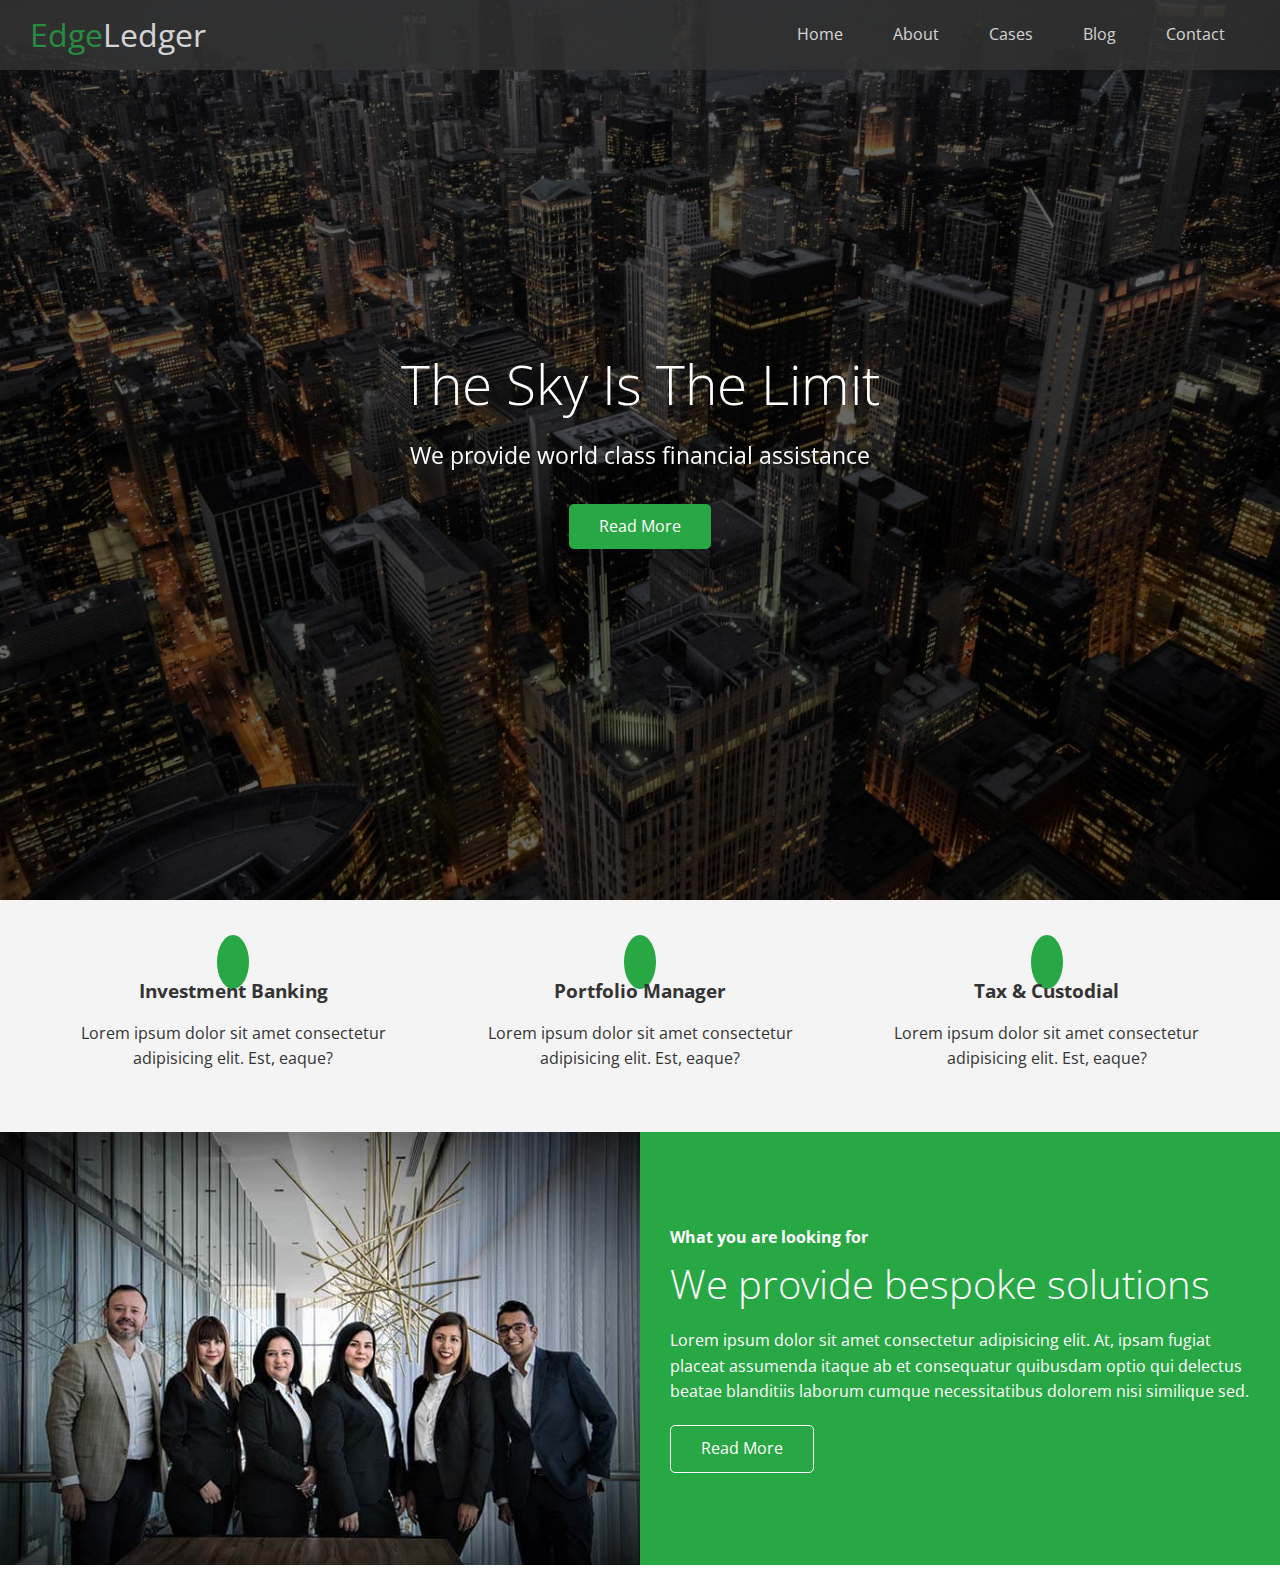
==== index.html @ 5cea059d "add finished solution section." ====
<!DOCTYPE html>
<html lang="en">
<head>
  <meta charset="UTF-8">
  <meta name="viewport" content="width=device-width, initial-scale=1.0">
  <link rel="stylesheet" href="https://cdnjs.cloudflare.com/ajax/libs/font-awesome/5.13.1/css/all.min.css" integrity="sha256-2XFplPlrFClt0bIdPgpz8H7ojnk10H69xRqd9+uTShA=" crossorigin="anonymous" />
  <link rel="stylesheet" href="css/utilities.css">
  <link rel="stylesheet" href="css/style.css">
  <title>Welcome to EdgeLedger</title>
</head>
<body id="home">
  <header class="hero">
    <div id="navbar" class="navbar">
      <h1 class="logo">
       <span class="text-primary"> <i class="fas fa-book-open"></i>Edge</span>Ledger
      </h1>
      <nav>
        <ul>
          <li><a href="#home">Home</a></li>
          <li><a href="#about">About</a></li>
          <li><a href="#cases">Cases</a></li>
          <li><a href="#blog">Blog</a></li>
          <li><a href="#contact">Contact</a></li>
        </ul>
      </nav>
    </div>
    <div class="content">
      <h1>The Sky Is The Limit</h1>
      <p>We provide world class financial assistance</p>
      <a href="#about" class="btn"><i class="fas fa-chevron-right"></i>Read More</a>
    </div>
  </header>

  <main>

    <!-- About Icons -->

    <section id="about" class="icons bg-light">
      <div class="flex-items">
        <div>
          <i class="fas fa-university fa-2x"></i>
          <div>
            <h3>Investment Banking</h3>
            <p>Lorem ipsum dolor sit amet consectetur adipisicing elit. Est, eaque?</p>
        </div>
      </div>
        <div>
          <i class="fas fa-book-reader fa-2x"></i>
          <div>
            <h3>Portfolio Manager</h3>
            <p>Lorem ipsum dolor sit amet consectetur adipisicing elit. Est, eaque?</p>
          </div>
        </div>
        <div>
          <i class="fas fa-pencil-alt fa-2x"></i>
          <div>
            <h3>Tax & Custodial</h3>
            <p>Lorem ipsum dolor sit amet consectetur adipisicing elit. Est, eaque?</p>
          </div>
        </div>
      </div>
    </section>

<!-- About Solutions -->

    <section class="solutions flex-columns">
      <div class="row">
        <div class="column">
          <div class="column-1">
            <img src="img/home/people.jpg" alt="">
          </div>
        </div>
        <div class="column">
          <div class="column-2 bg-primary" >
            <h4>What you are looking for</h4>
            <h2>We provide bespoke solutions</h2>
            <p>Lorem ipsum dolor sit amet consectetur adipisicing elit. At, ipsam fugiat placeat assumenda itaque ab et consequatur quibusdam optio qui delectus beatae blanditiis laborum cumque necessitatibus dolorem nisi similique sed.</p>
            <a href="#" class="btn btn-outline">
              <i class="fas fa-chevron"></i>
              Read More
            </a>
          </div>
        </div>
      </div>
    </section>
  </main>

</body>
</html>
---- css/utilities.css ----
/* Text colors */
.text-primary {
  color: #28a745;
}

.text-secondary {
  color: #0284d0;
}

.btn {
  cursor: pointer;
  display: inline-block;
  padding: 10px 30px;
  color: #fff;
  background-color: #28a745;
  border: none;
  border-radius: 5px;
}

.btn:hover {
  opacity: .9;
}

.btn-primary, .bg-primary {
  background: #28a745;
  color: #fff;
}
.btn-secondary, .bg-secondary {
  background: #0284d0;
  color: #fff;
}

.btn-dark, .bg-dark {
  background: #333;
  color: #fff;
}

.btn-light, .bg-light {
  background: #f4f4f4;
  color: #333;
}

.btn-outline {
  background: transparent;
  border: 1px solid white;
}

/* Flex Items */
.flex-items {
  display: flex;
  text-align: center;
  justify-content: center;
  height: 100%;
}

.flex-items > div {
  padding: 20px;
}

/* Flex-columns */
.flex-columns .row {
  display: flex;
  flex-direction: flex;
  flex-wrap: wrap;
  width: 100%;
}

.flex-columns .column {
  display: flex;
  flex-direction: column;
  flex-basis: 100%;
  flex: 1;
}

.flex-columns .column .column-1,
.flex-columns .column .column-2 {
  height: 100%;
}

.flex-columns img {
  width: 100%;
  height: 100%;
  object-fit: cover;
}

.flex-columns .column-2 {
  display: flex;
  flex-direction: column;
  align-items: flex-start;
  justify-content: center;
  padding: 30px;
}

.flex-columns h2 {
  font-size: 40px;
  font-weight: 100;
}

.flex-columns h4 {
  margin-bottom: 10px;
}

.flex-columns p {
  margin: 20px 0;
}
---- css/style.css ----
@import url('https://fonts.googleapis.com/css2?family=Open+Sans:wght@300;400&display=swap');

* {
  box-sizing: border-box;
  padding: o;
  margin: 0em;
}

body {
  font-family: 'Open Sans', sans-serif;
  background: #fff;
  color: #333;
  line-height: 1.6;
}

ul {
  list-style: none;
}

a {
  color: #333;
  text-decoration: none;
}

h1, h2 {
  font-weight: 300;
  line-height: 1.2;
}

p {
  margin: 10px 0;
}

img {
  width: 100%;
}

/* Navbar */
#navbar {
  display: flex;
  align-items: center;
  justify-content: space-between;
  background-color: #333;
  color: #fff;
  opacity: .8;
  width: 100%;
  height: 70px;
  position: fixed;
  top: 0px;
  padding: 0 30px;
}

.navbar a {
  color: #fff;
  padding: 10px 20px;
  margin: 0 5px;
}

.navbar a:hover {
  border-bottom: #28a745 2px solid;
}

.navbar ul {
  display: flex;
}

.navbar .logo {
  font-weight: 400;
}

/* Header */
.hero {
  background: url('../img/home/showcase.jpg') no-repeat  center center/cover;
  height: 100vh;
  position: relative;
  color: #fff;
}

.content {
  display: flex;
  flex-direction: column;
  align-items: center;
  justify-content: center;
  text-align: center;
  height: 100%;
  padding: 0 20px;
}

.hero .content h1 {
  font-size: 55px;
}

.hero .content p {
  font-size: 23px;
  max-width: 600px;
  margin: 20px 0 30px;
}

.hero::before {
  content: '';
  position: absolute;
  top: 0; 
  left: 0; 
  width: 100%; 
  height: 100%;
  background: rgba(0, 0, 0, 0.6);
}

.hero * {
  z-index: 10;
}

/* Icons */
.icons {
  padding: 30px;
}

.icons h3 {
  font-weight: bold;
  margin-bottom: 15px;
}

.icons i {
  background-color: #28a745;
  color: #fff;
  padding: 1rem;
  border-radius: 50%;
  margin-bottom: 15px;
}
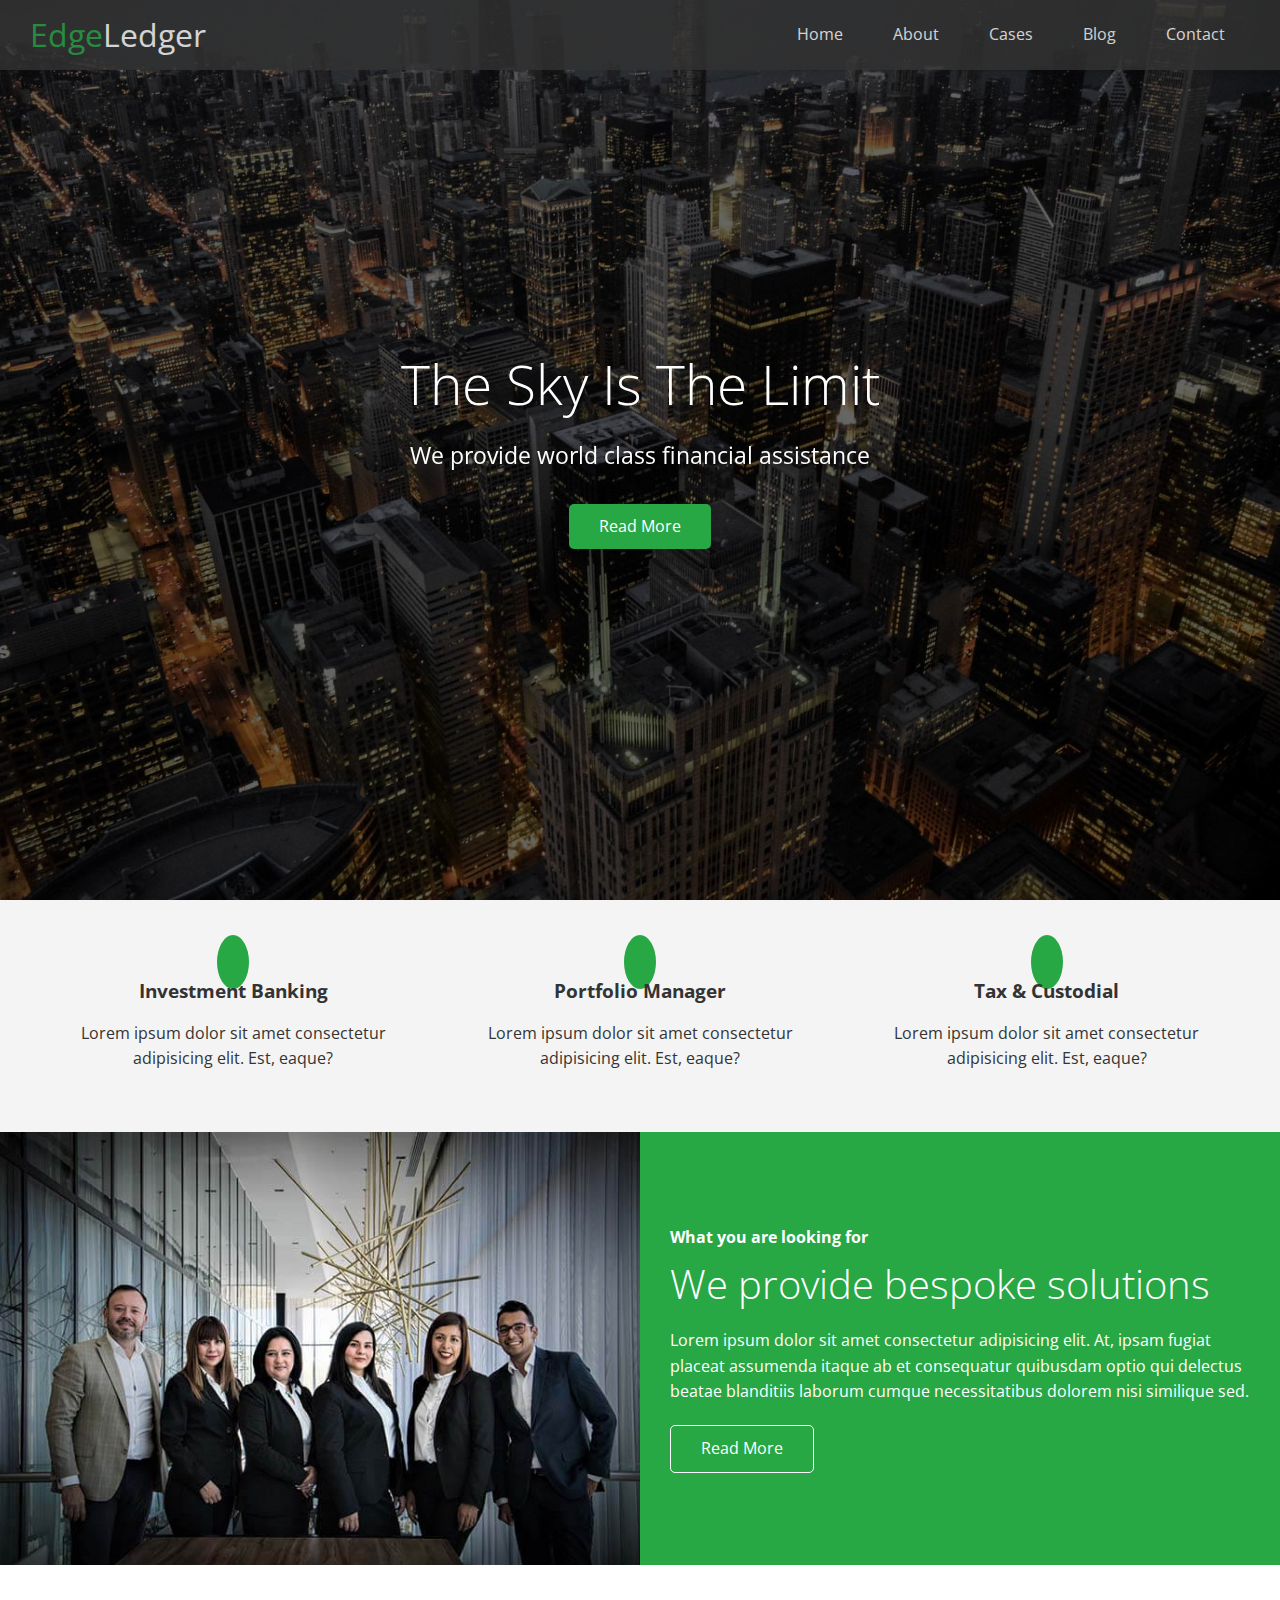
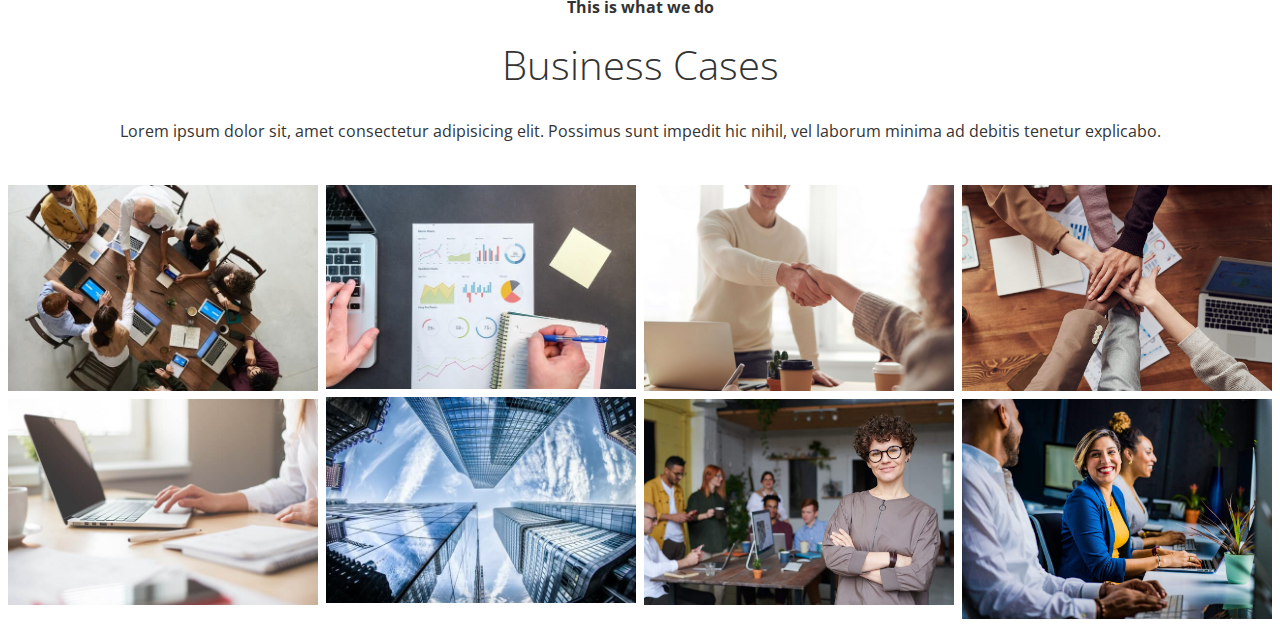
==== commit 1989a51c: "add business cases section with pics." ====
--- a/index.html
+++ b/index.html
@@ -83,7 +83,33 @@
         </div>
       </div>
     </section>
+
+    <!--  Cases -->
+    <section id="cases" class="cases flex-grid sectiono-padding">
+      <header class="section-header">
+        <h4>This is what we do</h4>
+        <h2>Business Cases</h2>
+        <p>Lorem ipsum dolor sit, amet consectetur adipisicing elit. Possimus sunt impedit hic nihil, vel laborum minima ad debitis tenetur explicabo.</p>
+      </header>
+      <div class="row">
+        <div class="column">
+          <img src="img/cases/cases1.jpg" alt="">
+          <img src="img/cases/cases2.jpg" alt="">
+        </div>
+        <div class="column">
+          <img src="img/cases/cases3.jpg" alt="">
+          <img src="img/cases/cases4.jpg" alt="">
+        </div>
+        <div class="column">
+          <img src="img/cases/cases5.jpg" alt="">
+          <img src="img/cases/cases6.jpg" alt="">
+        </div>
+        <div class="column">
+          <img src="img/cases/cases7.jpg" alt="">
+          <img src="img/cases/cases8.jpg" alt="">
+        </div>
+      </div>
+    </section>
   </main>
-
 </body>
 </html>--- a/css/utilities.css
+++ b/css/utilities.css
@@ -102,4 +102,36 @@
 
 .flex-columns p {
   margin: 20px 0;
+}
+
+/* Cases header */
+.section-header {
+  padding: 30px;
+  display: flex;
+  flex-direction: column;
+  align-items: center;
+  justify-content: center;
+  text-align: center;
+}
+
+.section-header h2 {
+  font-size: 40px;
+  margin: 20px 0;
+}
+
+.section-padding {
+  padding: 20px 20px 40px;
+}
+
+/* Flex Grid */
+.flex-grid .row {
+  display: flex;
+  flex-wrap: wrap;
+  padding: 0 4px;
+}
+
+.flex-grid .column {
+  flex: 25%;
+  max-width: 25%;
+  padding: 0 4px;
 }--- a/css/style.css
+++ b/css/style.css
@@ -126,4 +126,9 @@
   padding: 1rem;
   border-radius: 50%;
   margin-bottom: 15px;
+}
+
+/* Cases */
+.cases img:hover {
+  opacity: .7;
 }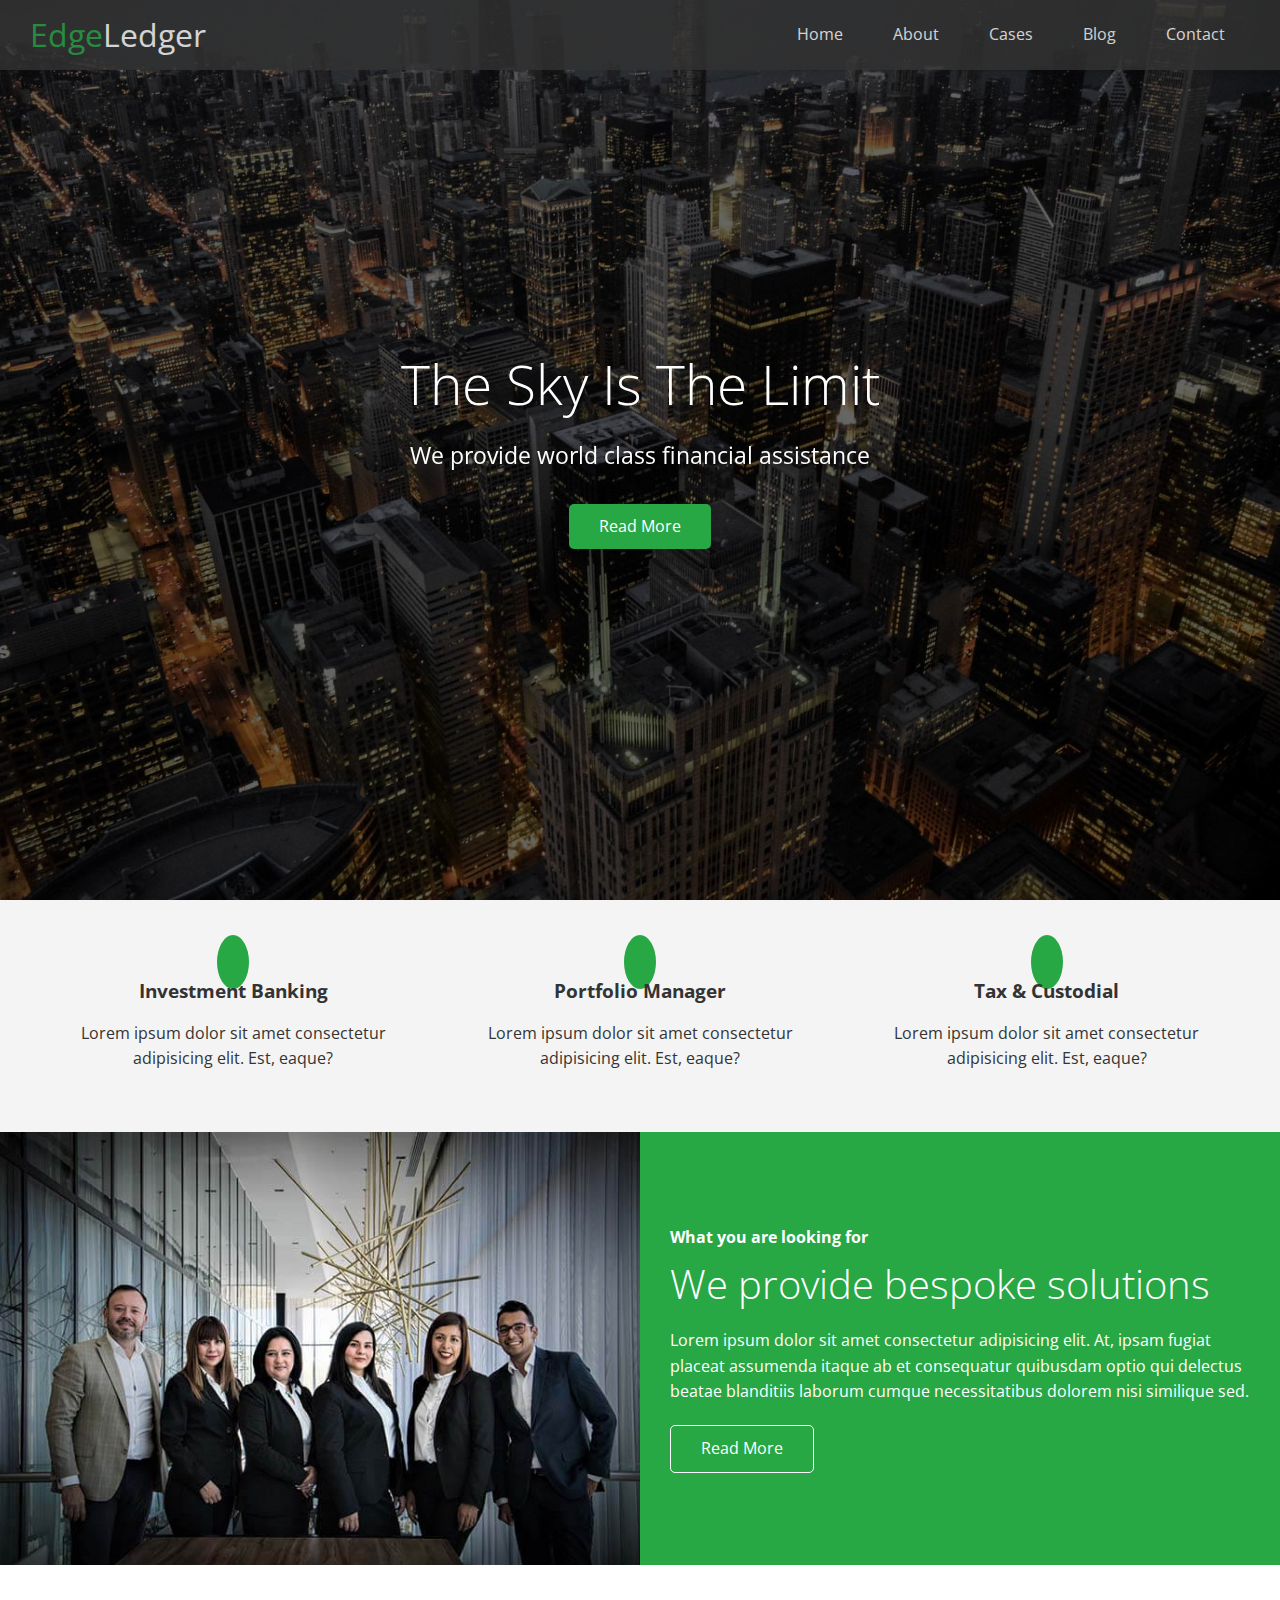
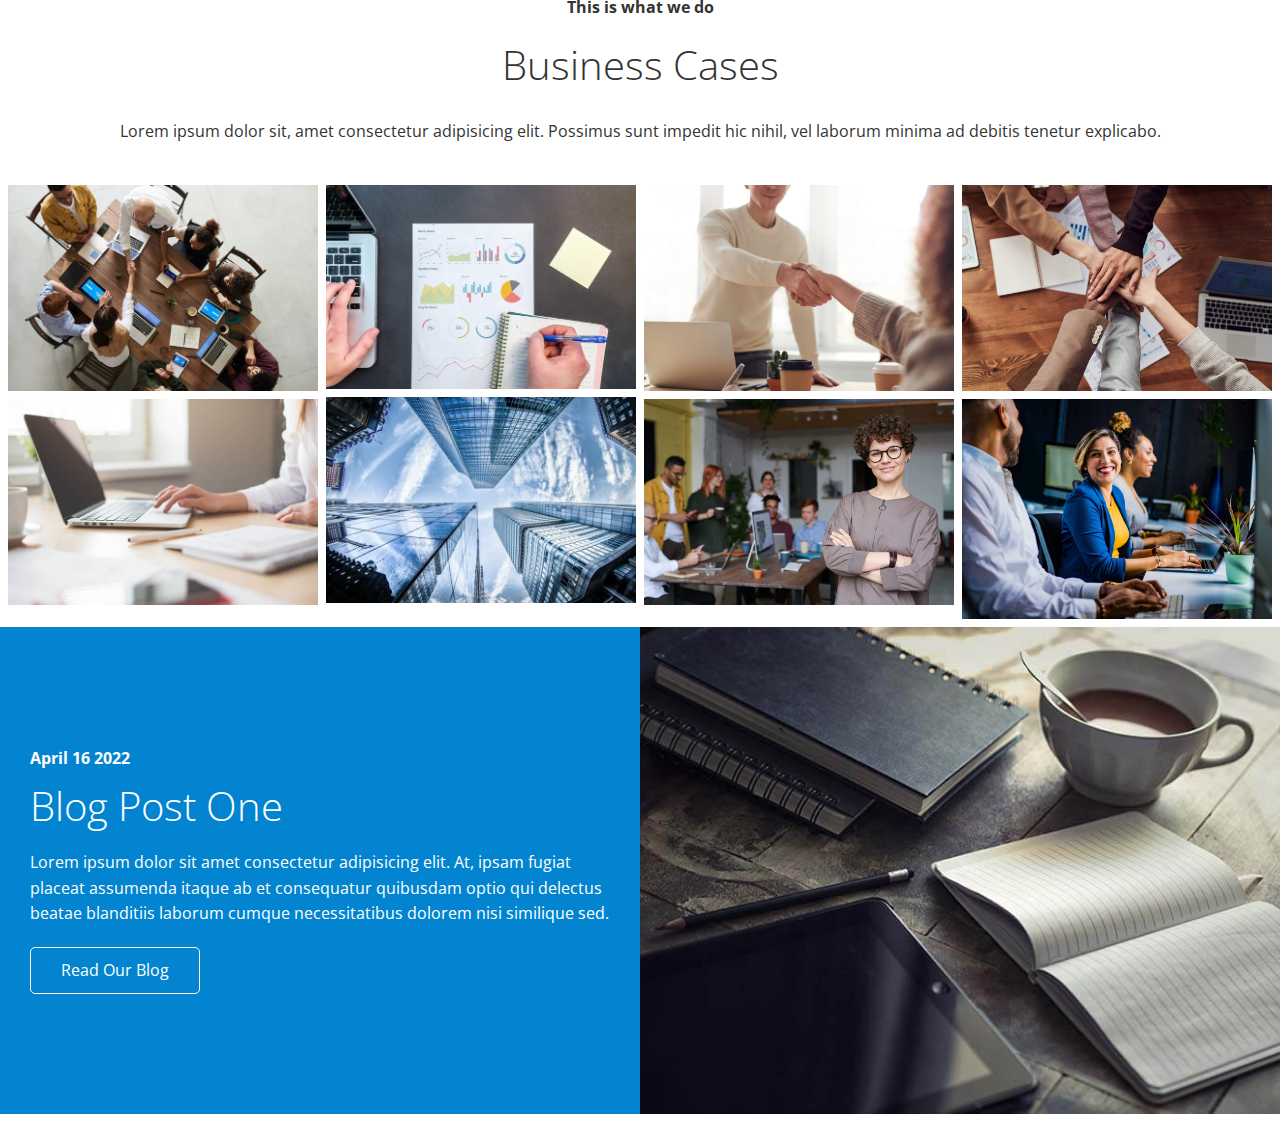
==== commit 17b346fe: "add a blog sectoin." ====
--- a/index.html
+++ b/index.html
@@ -110,6 +110,29 @@
         </div>
       </div>
     </section>
+
+    <!-- Blog -->
+
+    <section id="blog" class="blog flex-columns flex-reverse">
+      <div class="row">
+        <div class="column">
+          <div class="column-1">
+            <img src="img/home/blog.jpg" alt="">
+          </div>
+        </div>
+        <div class="column">
+          <div class="column-2 bg-secondary" >
+            <h4>April 16 2022</h4>
+            <h2>Blog Post One</h2>
+            <p>Lorem ipsum dolor sit amet consectetur adipisicing elit. At, ipsam fugiat placeat assumenda itaque ab et consequatur quibusdam optio qui delectus beatae blanditiis laborum cumque necessitatibus dolorem nisi similique sed.</p>
+            <a href="#" class="btn btn-outline">
+              <i class="fas fa-chevron"></i>
+              Read Our Blog
+            </a>
+          </div>
+        </div>
+      </div>
+    </section>
   </main>
 </body>
 </html>--- a/css/utilities.css
+++ b/css/utilities.css
@@ -58,6 +58,9 @@
 }
 
 /* Flex-columns */
+.flex-columns.flex-reverse .row {
+  flex-direction: row-reverse;
+}
 .flex-columns .row {
   display: flex;
   flex-direction: flex;
@@ -134,4 +137,4 @@
   flex: 25%;
   max-width: 25%;
   padding: 0 4px;
-}+} 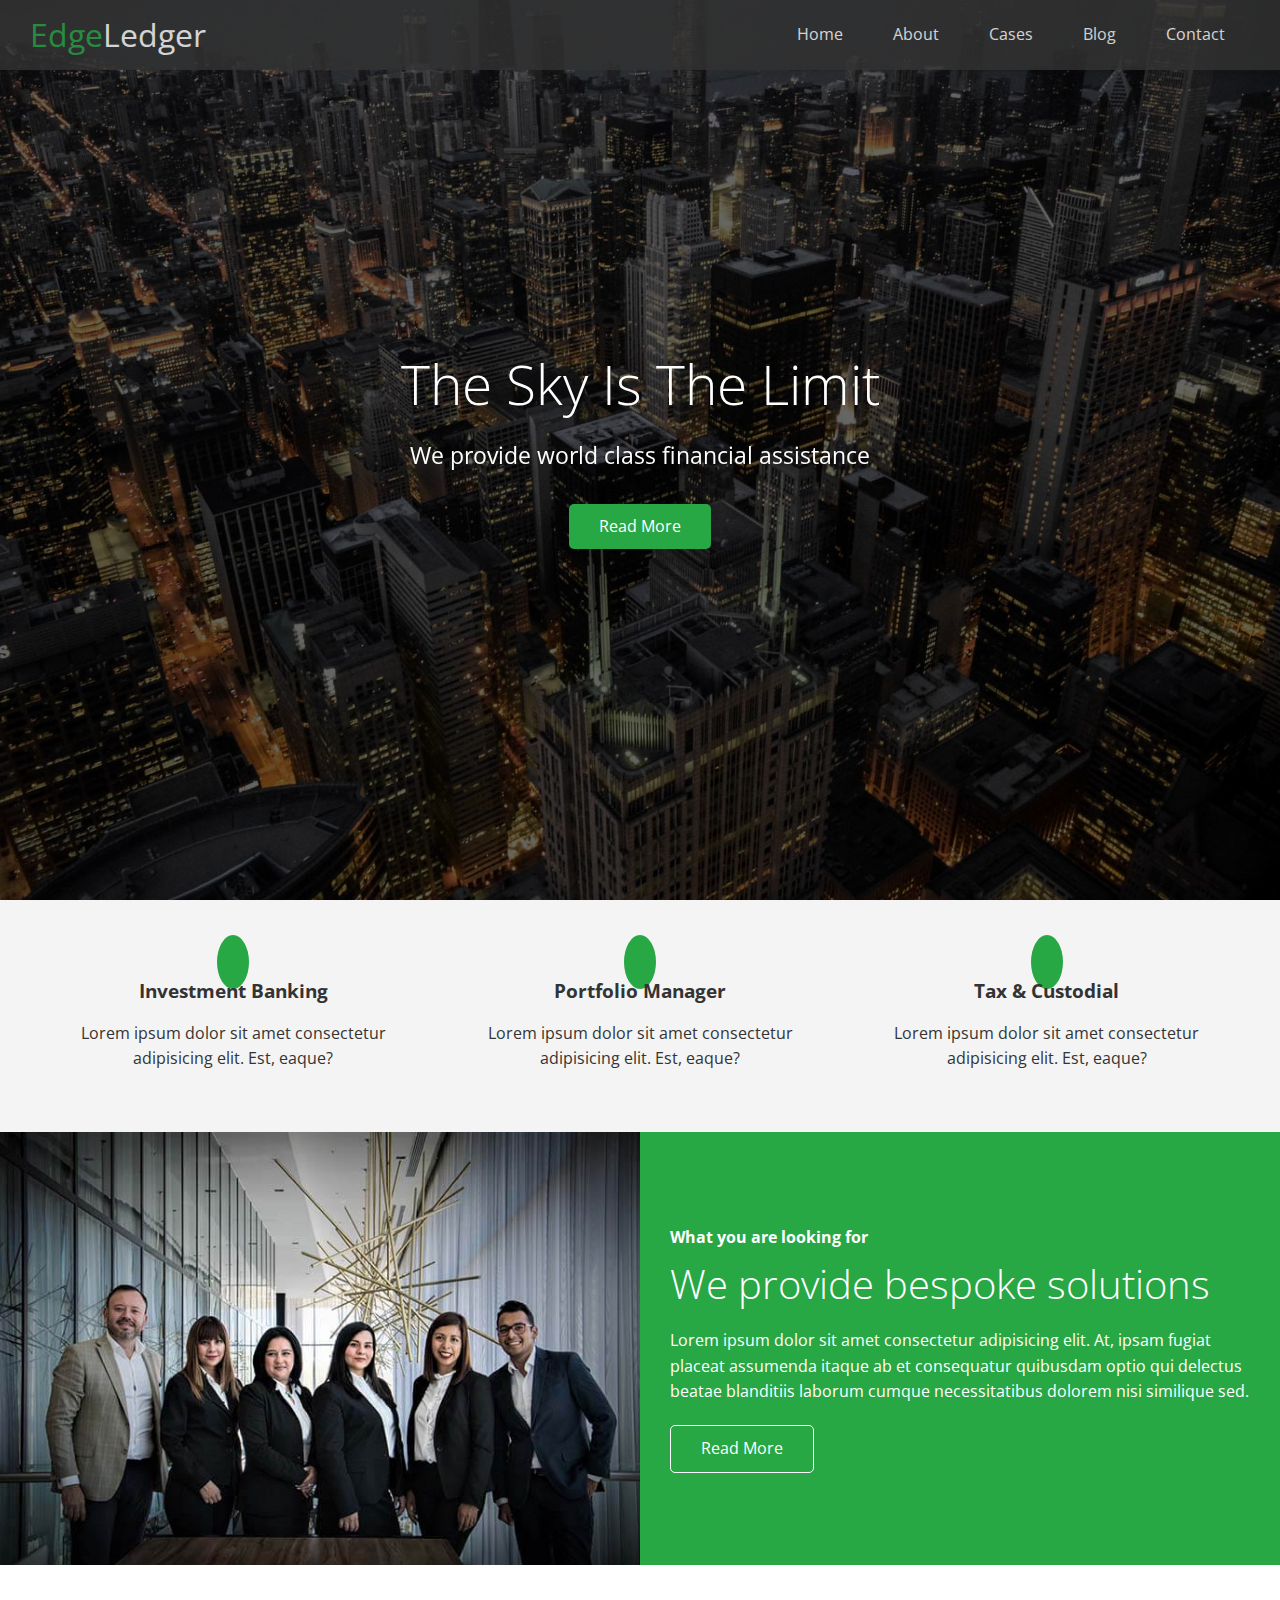
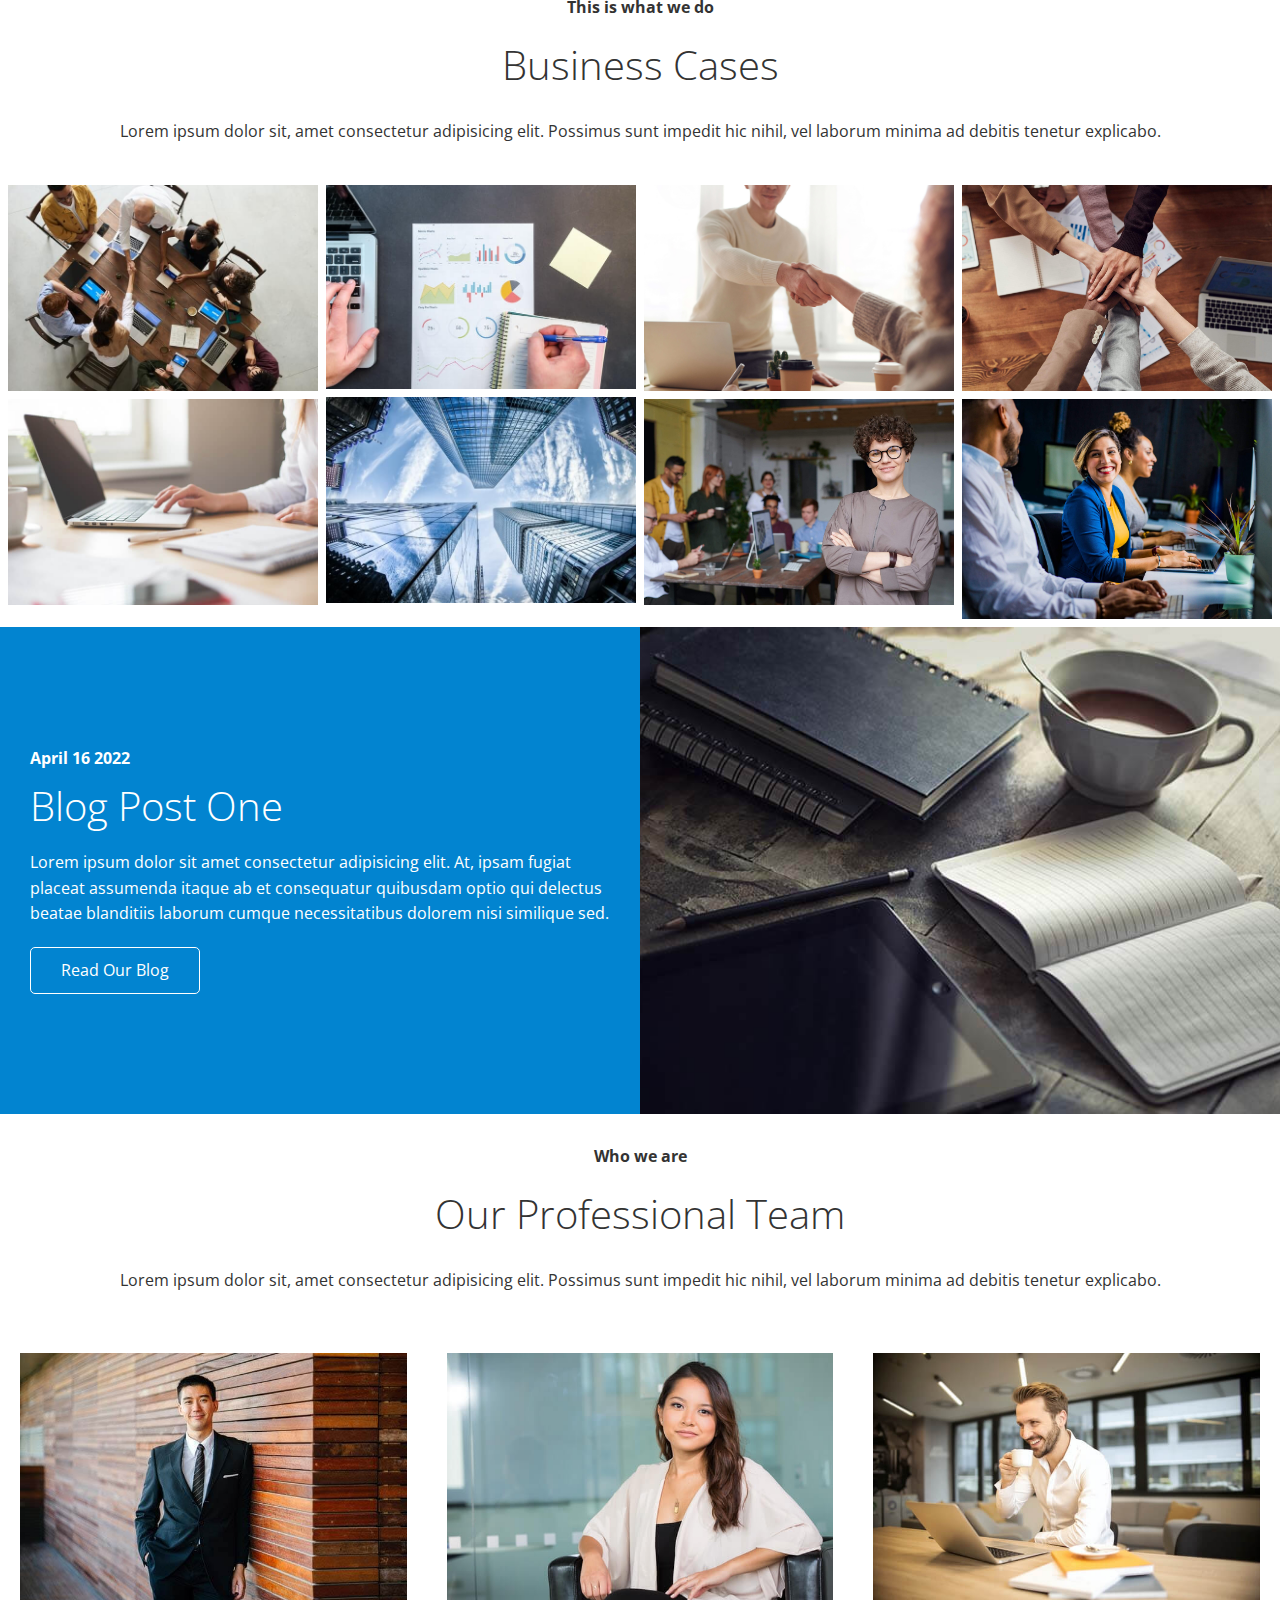
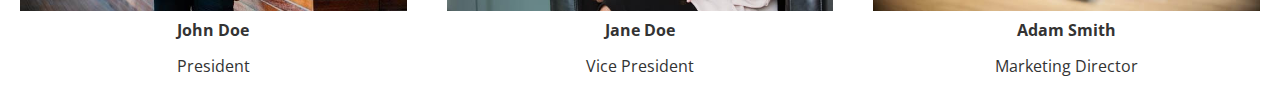
==== commit 787d7323: "add team section." ====
--- a/index.html
+++ b/index.html
@@ -133,6 +133,32 @@
         </div>
       </div>
     </section>
+
+    <!--  Team -->
+    <section id="team" class="team sectiono-padding">
+      <header class="section-header">
+        <h4>Who we are</h4>
+        <h2>Our Professional Team</h2>
+        <p>Lorem ipsum dolor sit, amet consectetur adipisicing elit. Possimus sunt impedit hic nihil, vel laborum minima ad debitis tenetur explicabo.</p>
+      </header>
+      <div class="flex-items">
+        <div>
+          <img src="img/team/person1.jpg" alt="">
+          <h4>John Doe</h4>
+          <p>President</p>
+        </div>
+        <div>
+          <img src="img/team/person2.jpg" alt="">
+          <h4>Jane Doe</h4>
+          <p>Vice President</p>
+        </div>
+        <div>
+          <img src="img/team/person3.jpg" alt="">
+          <h4>Adam Smith</h4>
+          <p>Marketing Director</p>
+        </div>
+      </div>
+    </section>
   </main>
 </body>
 </html>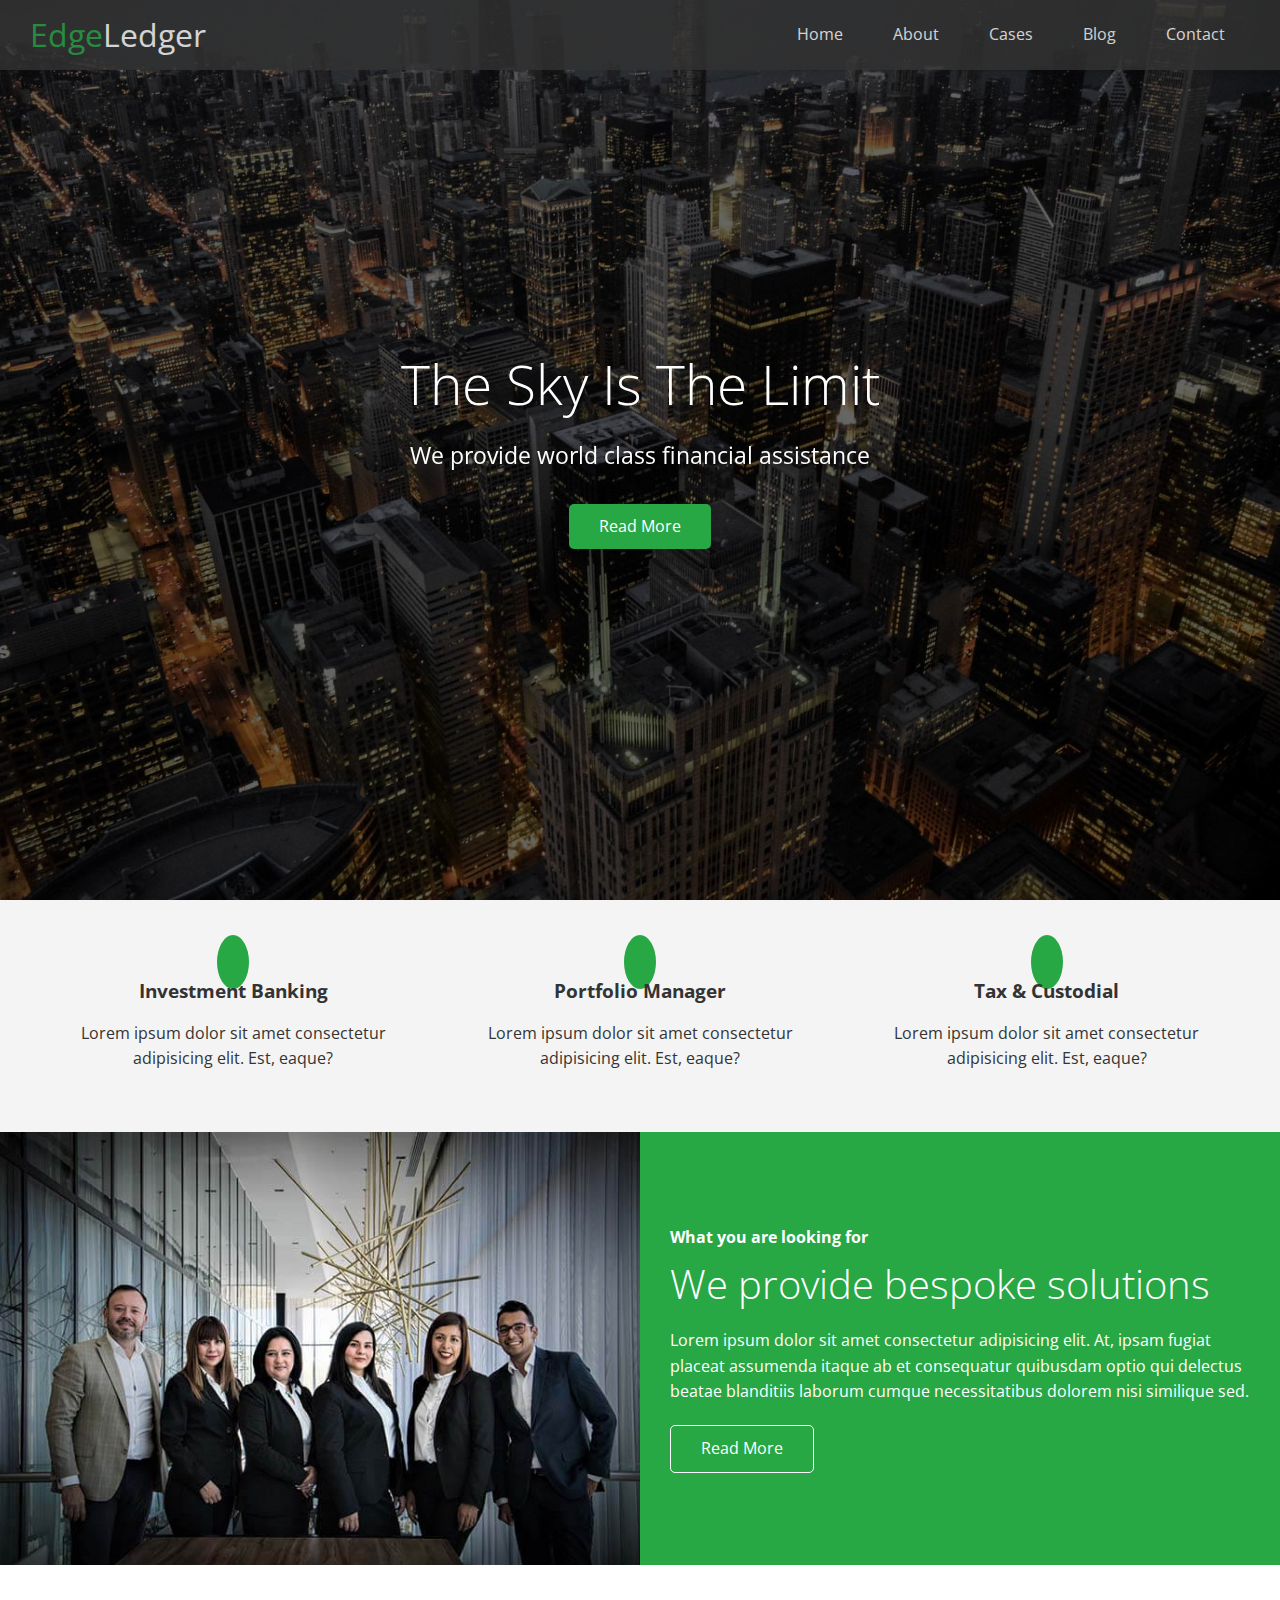
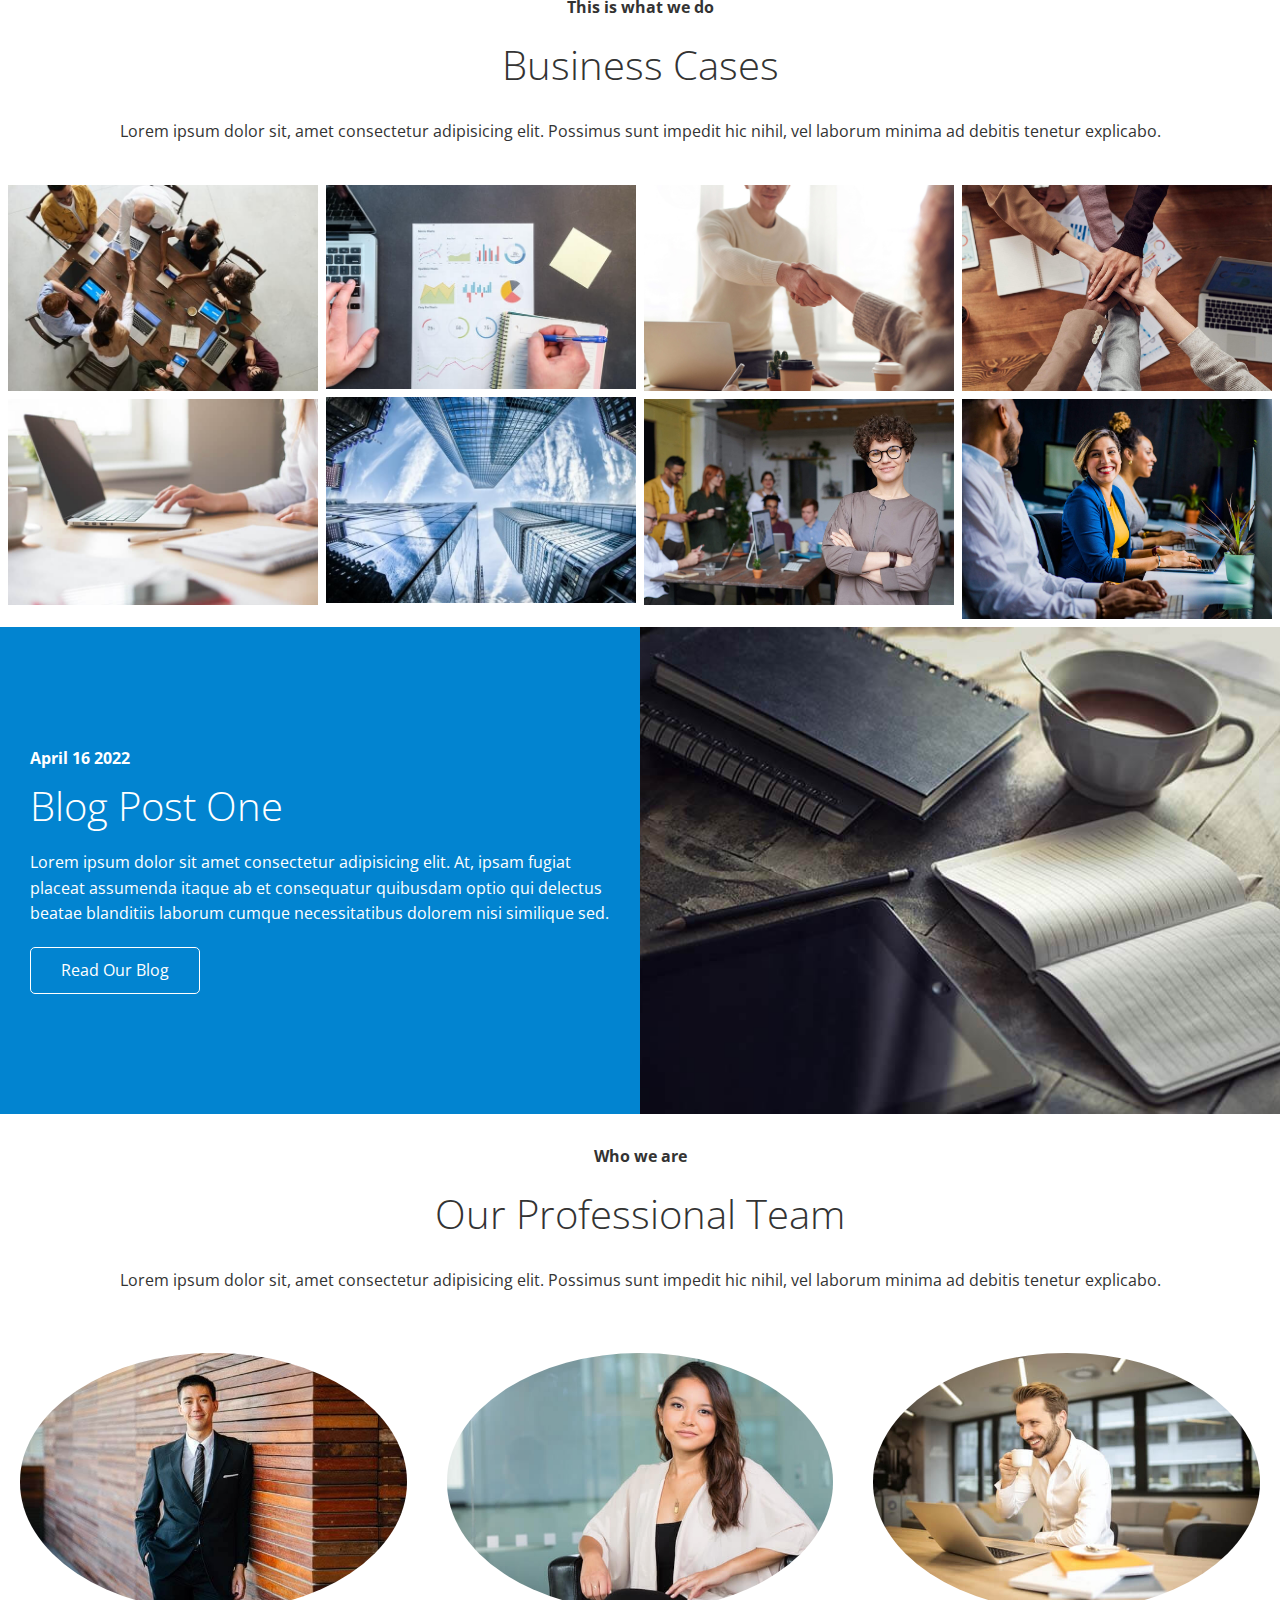
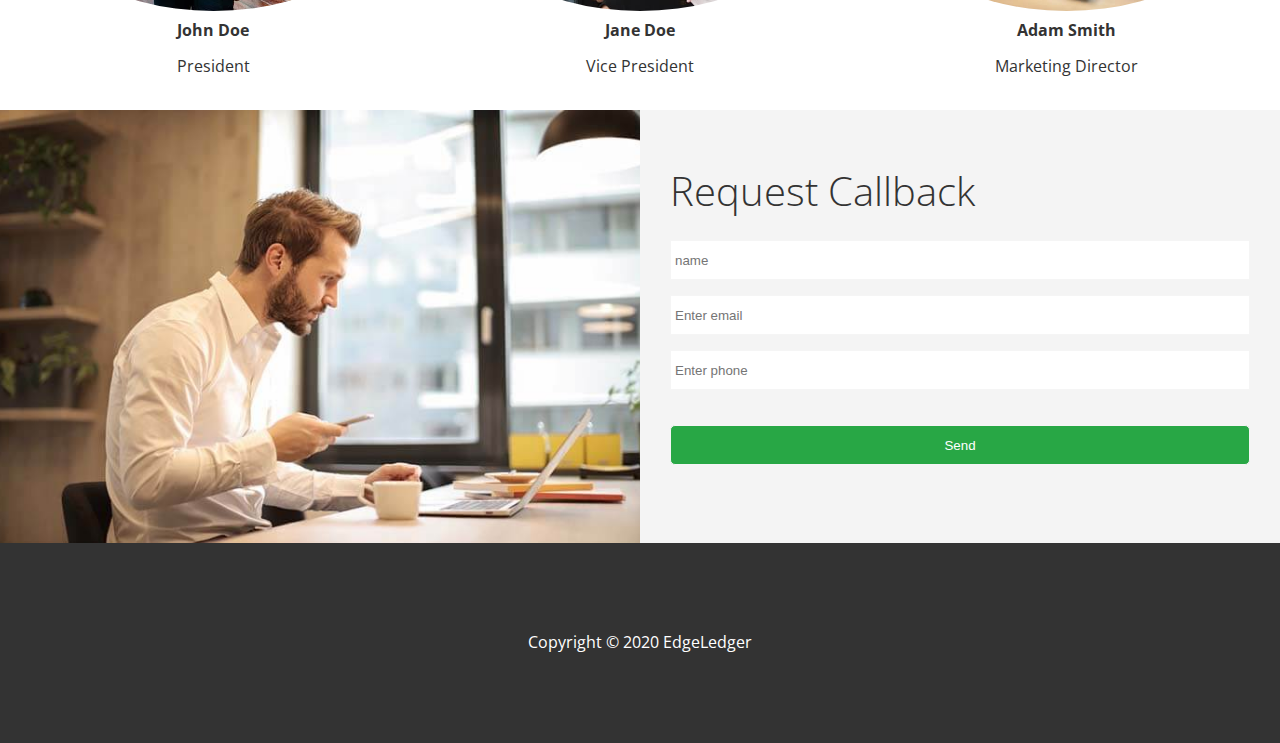
==== commit 078de119: "add callbacm section." ====
--- a/index.html
+++ b/index.html
@@ -159,6 +159,48 @@
         </div>
       </div>
     </section>
+
+    <!-- Contact -->
+
+    <section id="contact" class="solutions flex-columns">
+      <div class="row">
+        <div class="column">
+          <div class="column-1">
+            <img src="img/home/contact.jpg" alt="">
+          </div>
+        </div>
+        <div class="column">
+          <div class="column-2 bg-light" >
+            <h2>Request Callback</h2>
+            <form action="" class="callback-form">
+              <div class="form-control">
+                <label for="name "></label>
+                <input type="text" name="name" id="name" placeholder="name">
+              </div>
+              <div class="form-control">
+                <label for="email "></label>
+                <input type="text" name="email" id="email" placeholder="Enter email">
+              </div>
+              <div class="form-control">
+                <label for="phone "></label>
+                <input type="text" name="phone" id="phone" placeholder="Enter phone">
+              </div>
+              <input type="submit" value="Send" id="submit" class="btn">
+            </form>
+          </div>
+        </div>
+      </div>
+    </section>
   </main>
+  <footer class="footer bg-dark">
+    <div class="social">
+      <a href="#"><i class="fab fa-facebook"></i></a>
+      <a href="#"><i class="fab fa-twitter"></i></a>
+      <a href="#"><i class="fab fa-youtube"></i></a>
+      <a href="#"><i class="fab fa-linkedin"></i></a>
+      <a href="#"><i class="fab fa-instagram"></i></a>
+    </div>
+    <p>Copyright &copy; 2020 EdgeLedger</p>
+  </footer>
 </body>
 </html>--- a/css/style.css
+++ b/css/style.css
@@ -131,4 +131,54 @@
 /* Cases */
 .cases img:hover {
   opacity: .7;
-}+}
+
+.team img {
+  border-radius: 50%;
+}
+
+/* Callback form */
+.callback-form {
+  width: 100%;
+  padding: 20px 0;
+}
+
+.callback-form label {
+  display: block;
+  margin-bottom: 5px;
+}
+
+.callback-form .form-control {
+  margin-bottom: 15px;
+}
+
+.callback-form input {
+  width: 100%;
+  padding: 4px;
+  height: 40px;
+  border: #f5f5f5 1px solid;
+}
+
+.callback-form input:focus {
+  outline-color: #28a745;
+}
+
+.callback-form .btn {
+  padding: 12px 0;
+  margin-top: 20px;
+}
+
+/* Footer */
+.footer {
+  display: flex;
+  flex-direction: column;
+  align-items: center;
+  justify-content: center;
+  text-align: center;
+  height: 200px;
+}
+
+.footer a {
+  color: #fff;
+
+}
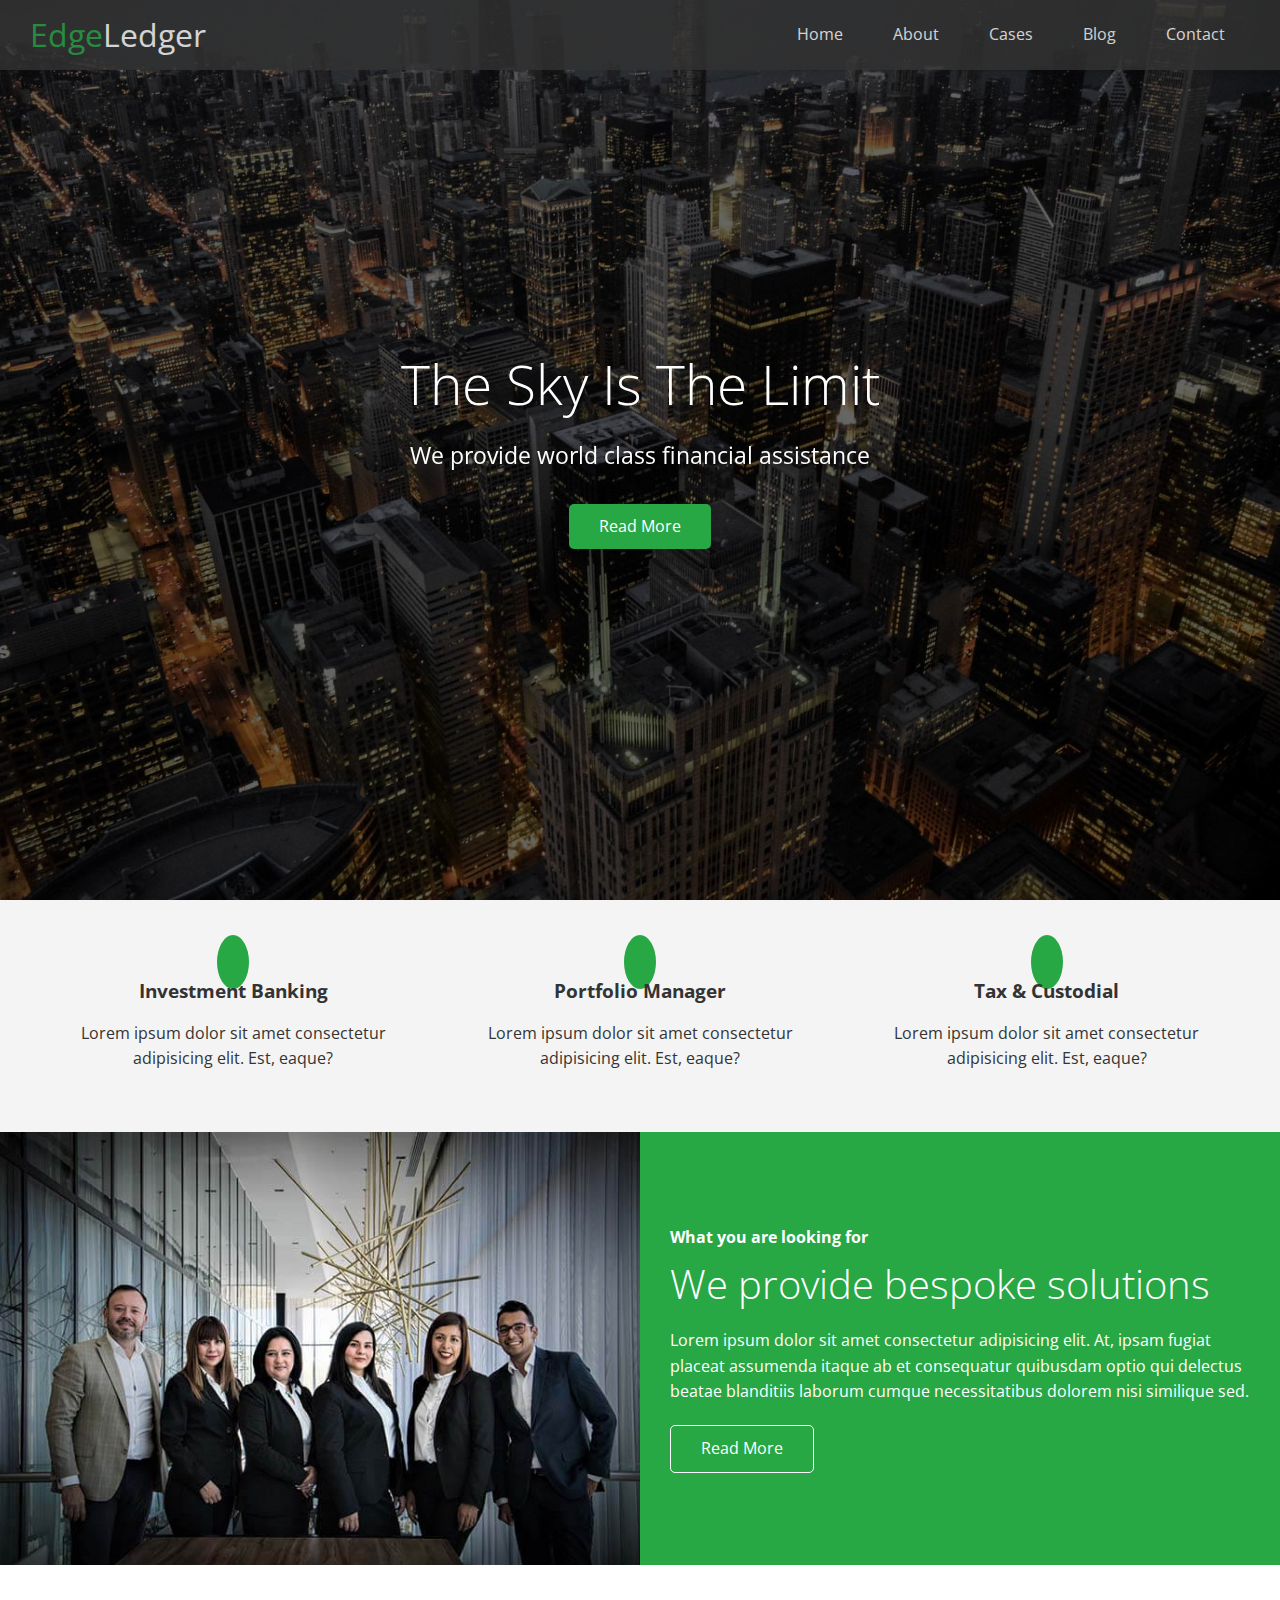
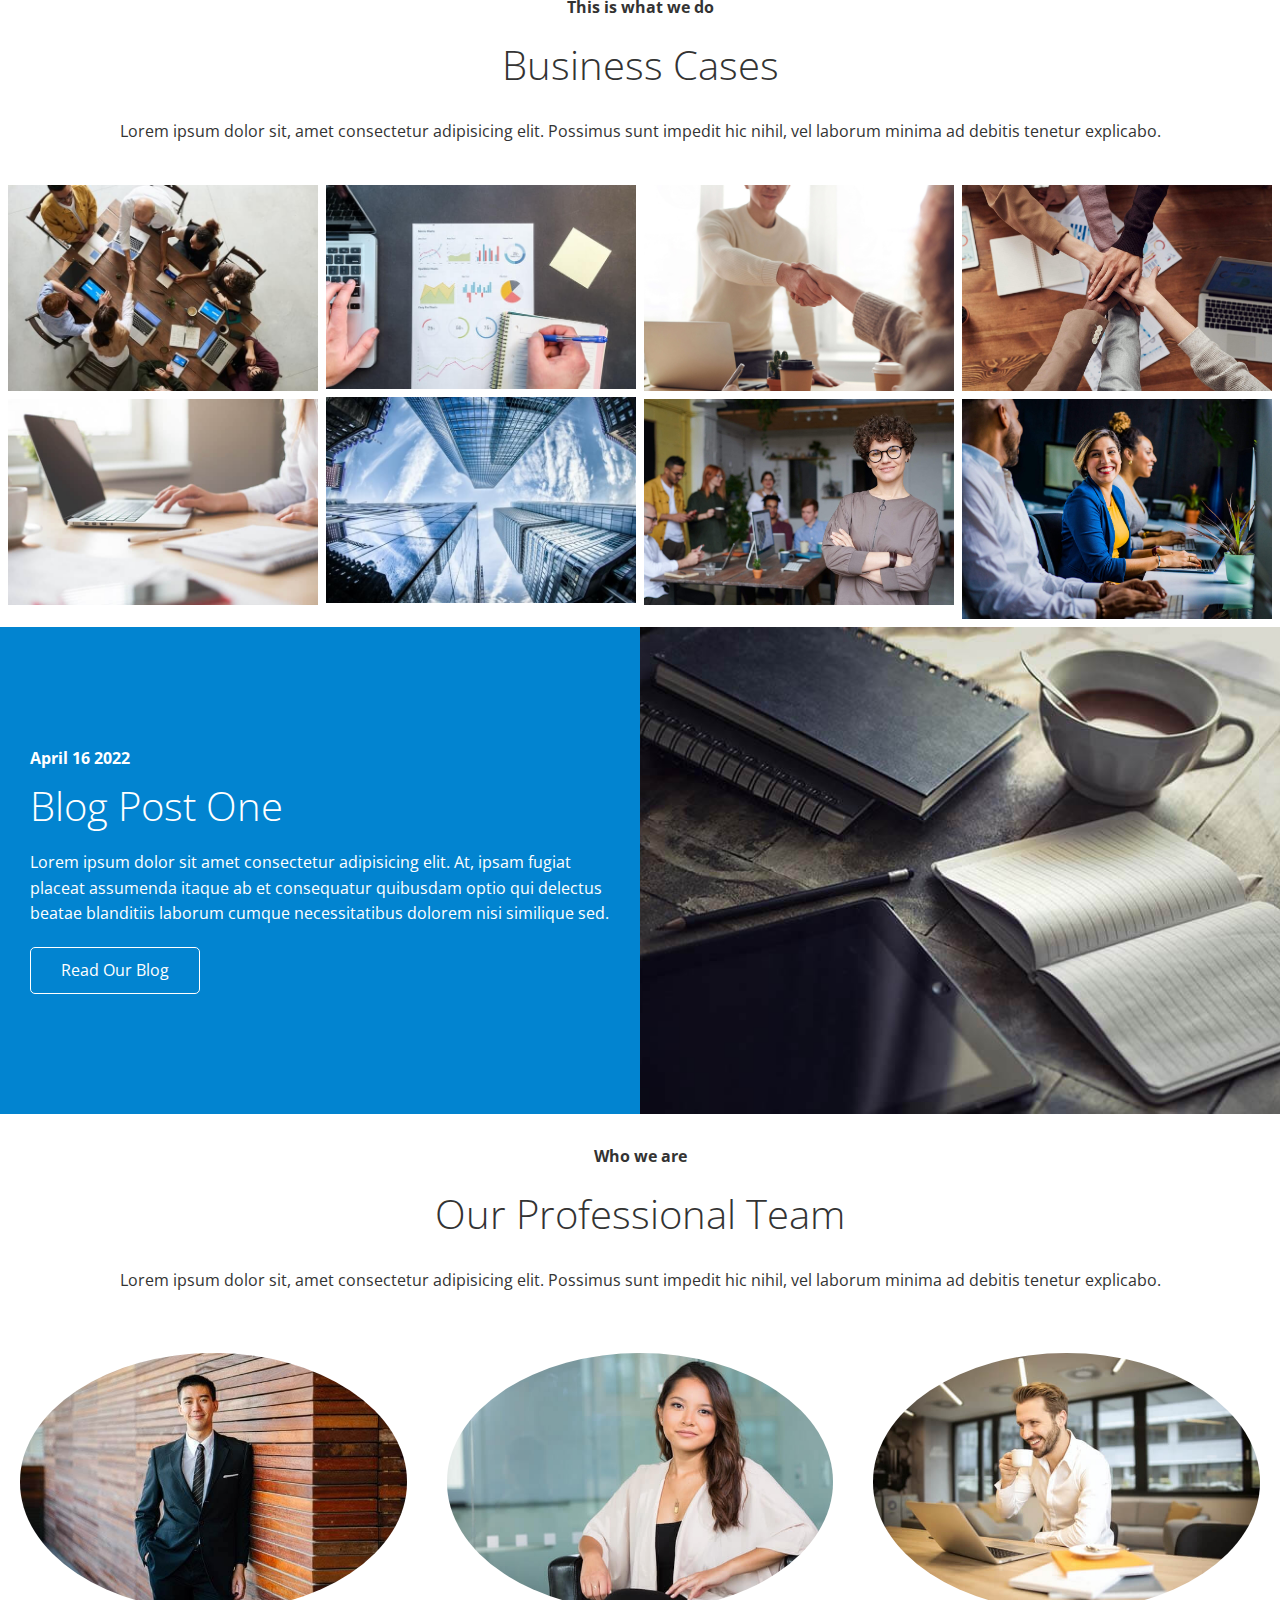
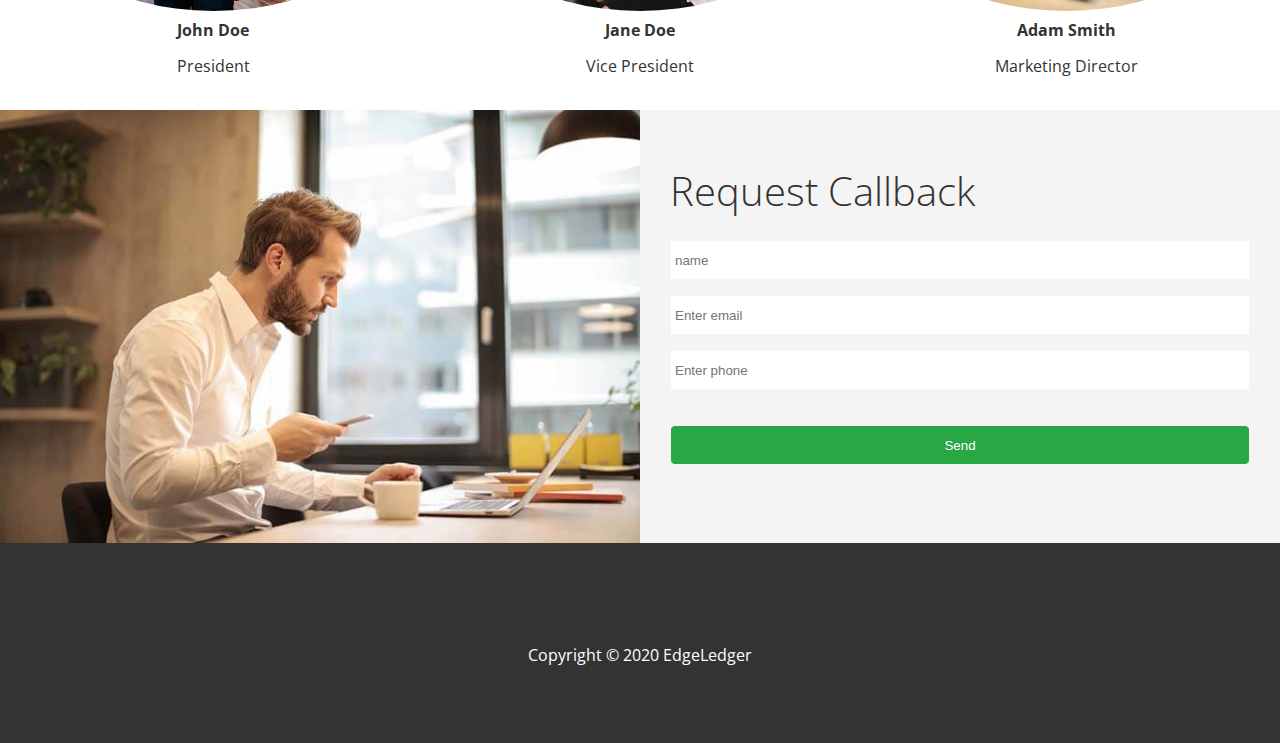
==== commit dd6eddfe: "add footer and social media icons." ====
--- a/index.html
+++ b/index.html
@@ -194,11 +194,11 @@
   </main>
   <footer class="footer bg-dark">
     <div class="social">
-      <a href="#"><i class="fab fa-facebook"></i></a>
-      <a href="#"><i class="fab fa-twitter"></i></a>
-      <a href="#"><i class="fab fa-youtube"></i></a>
-      <a href="#"><i class="fab fa-linkedin"></i></a>
-      <a href="#"><i class="fab fa-instagram"></i></a>
+      <a href="#"><i class="fab fa-facebook fa-2x"></i></a>
+      <a href="#"><i class="fab fa-twitter fa-2x"></i></a>
+      <a href="#"><i class="fab fa-youtube fa-2x"></i></a>
+      <a href="#"><i class="fab fa-linkedin fa-2x"></i></a>
+      <a href="#"><i class="fab fa-instagram fa-2x"></i></a>
     </div>
     <p>Copyright &copy; 2020 EdgeLedger</p>
   </footer>
--- a/css/style.css
+++ b/css/style.css
@@ -180,5 +180,13 @@
 
 .footer a {
   color: #fff;
+}
 
+.footer a:hover {
+  color: #28a745;
 }
+
+
+.footer .social > *{
+  margin-right: 30px;
+}
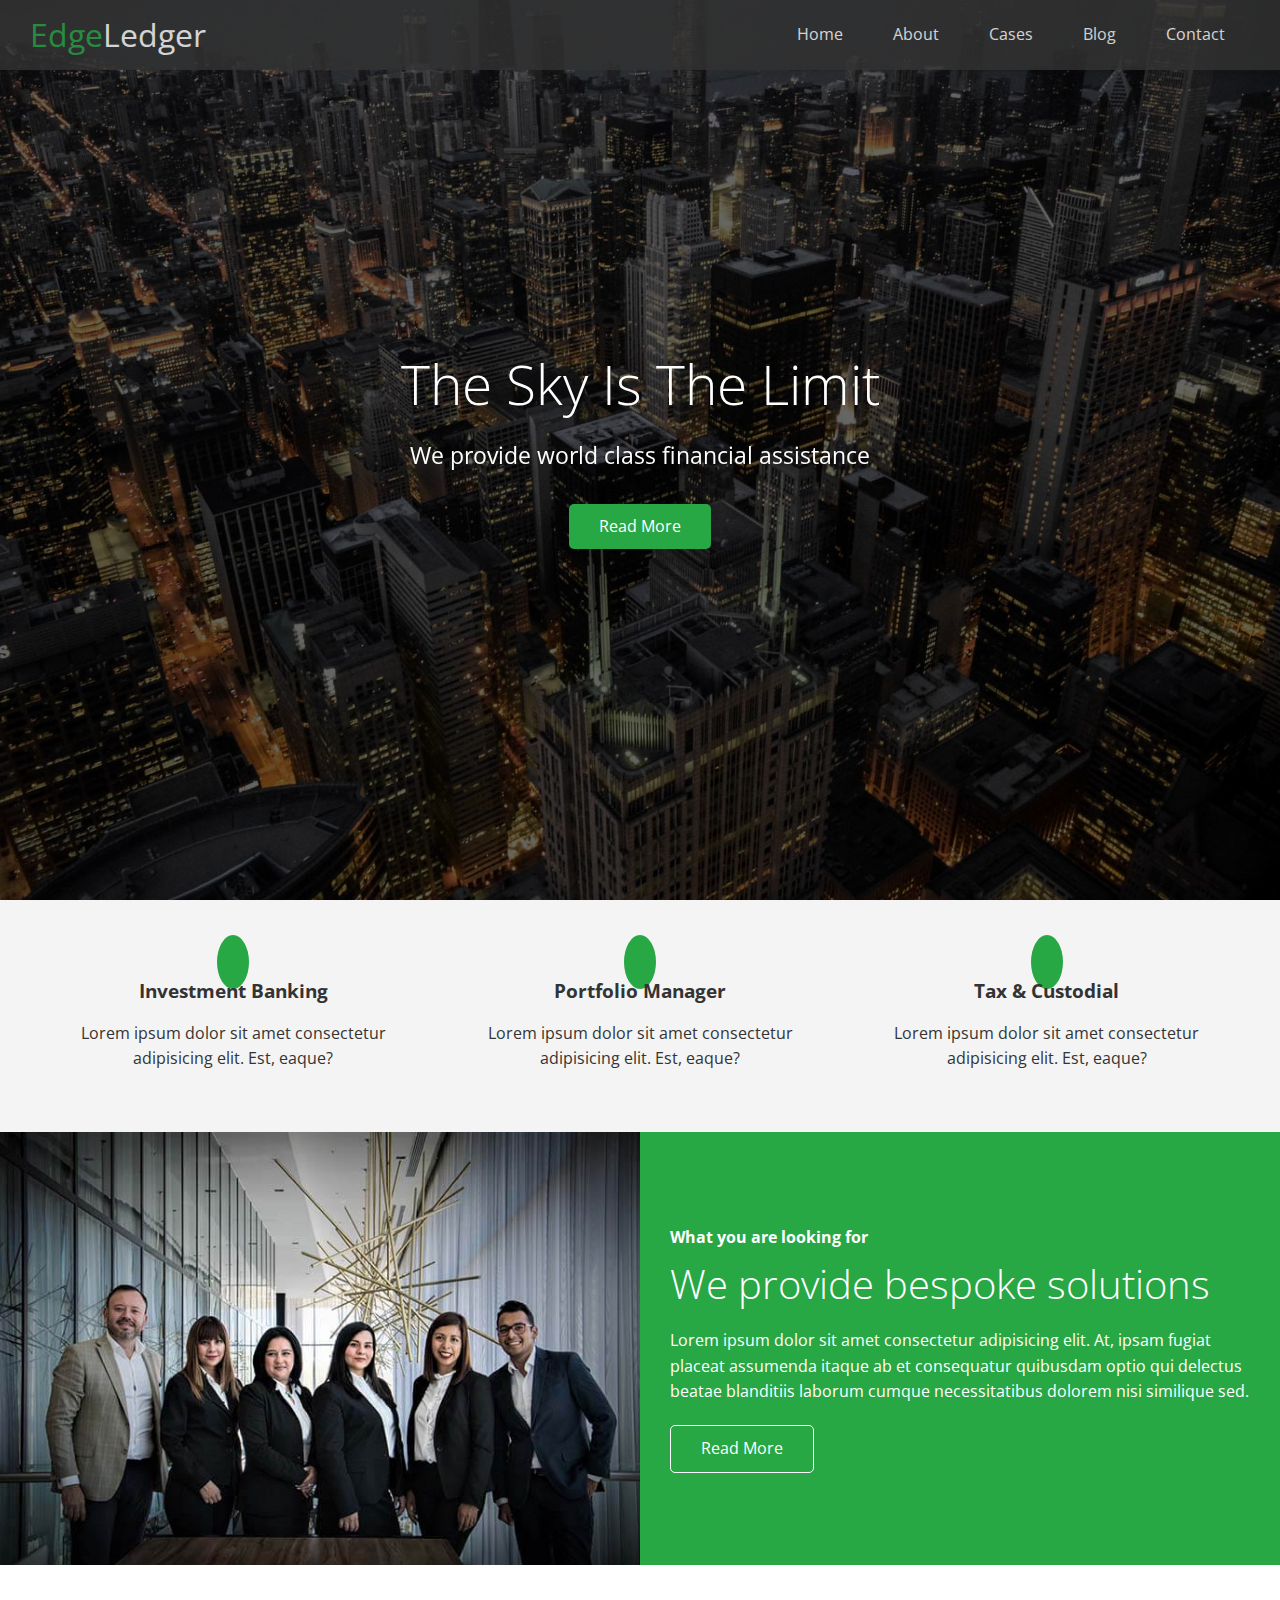
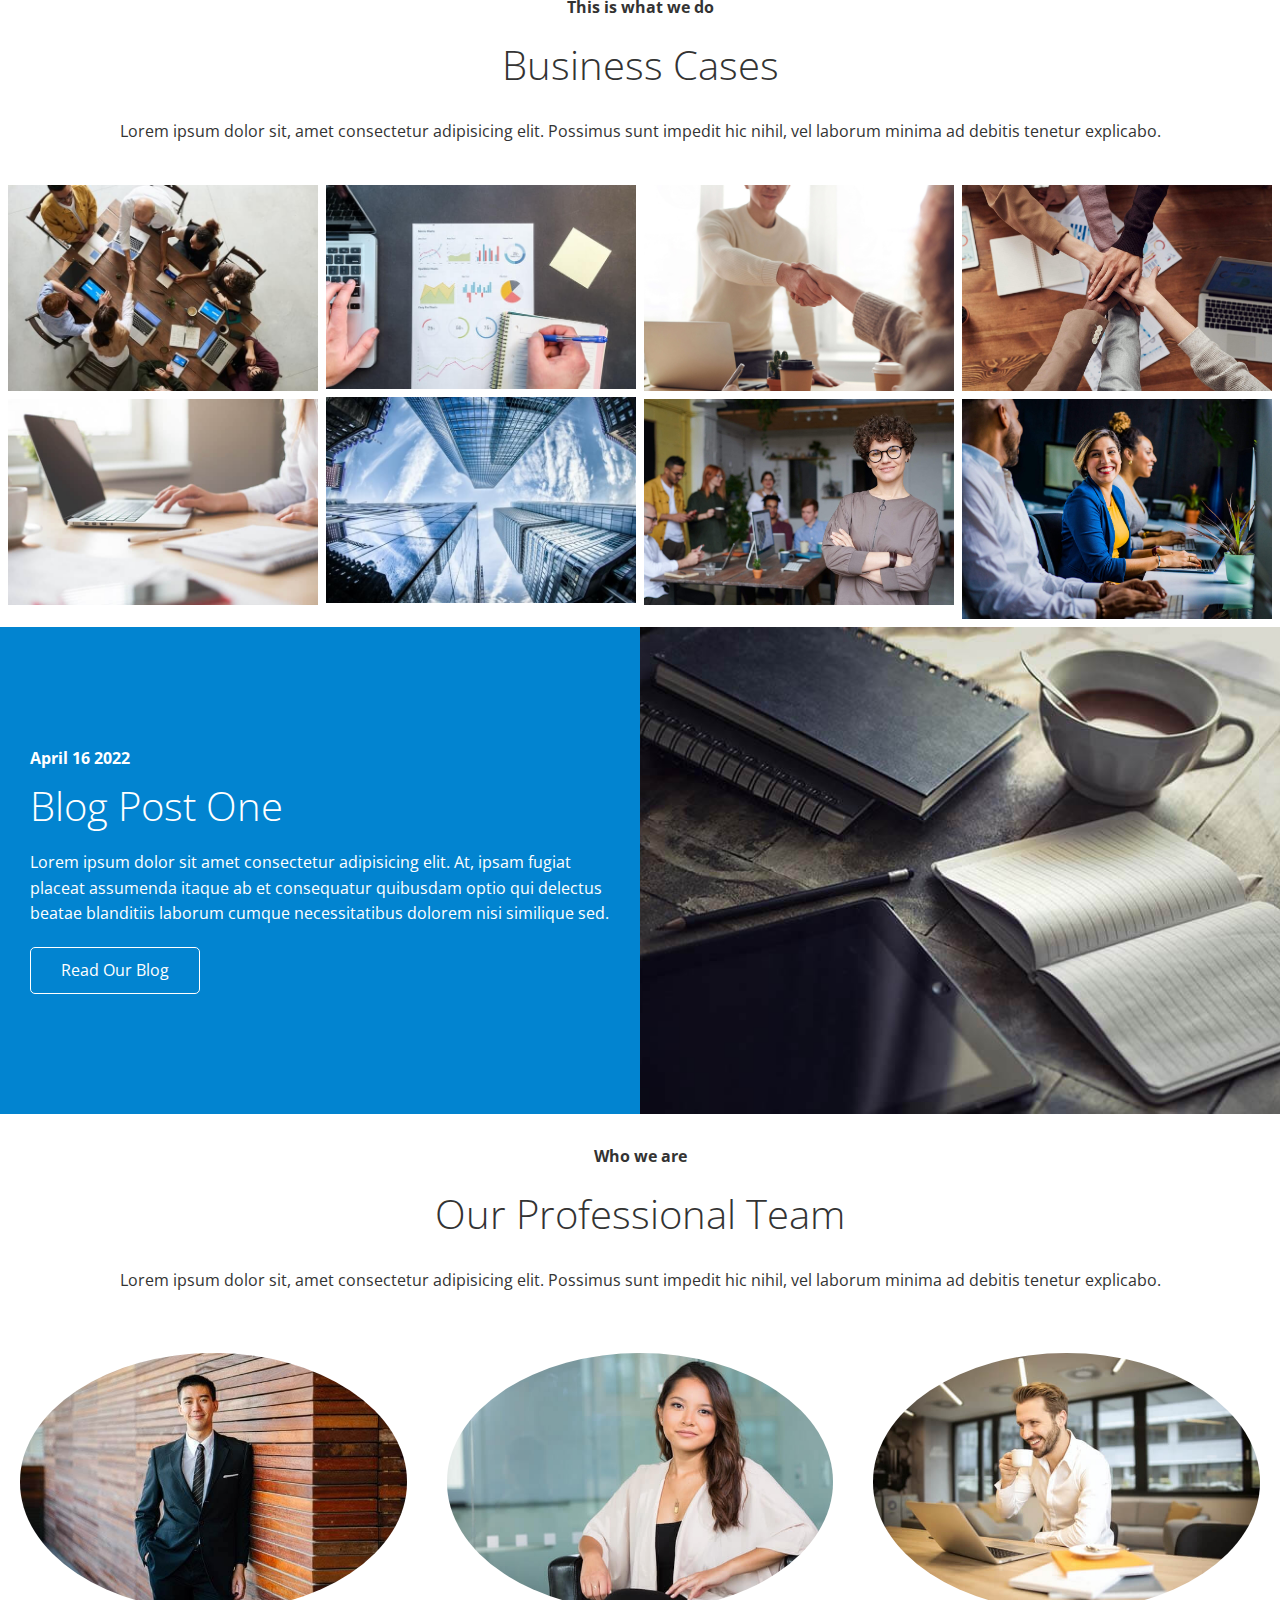
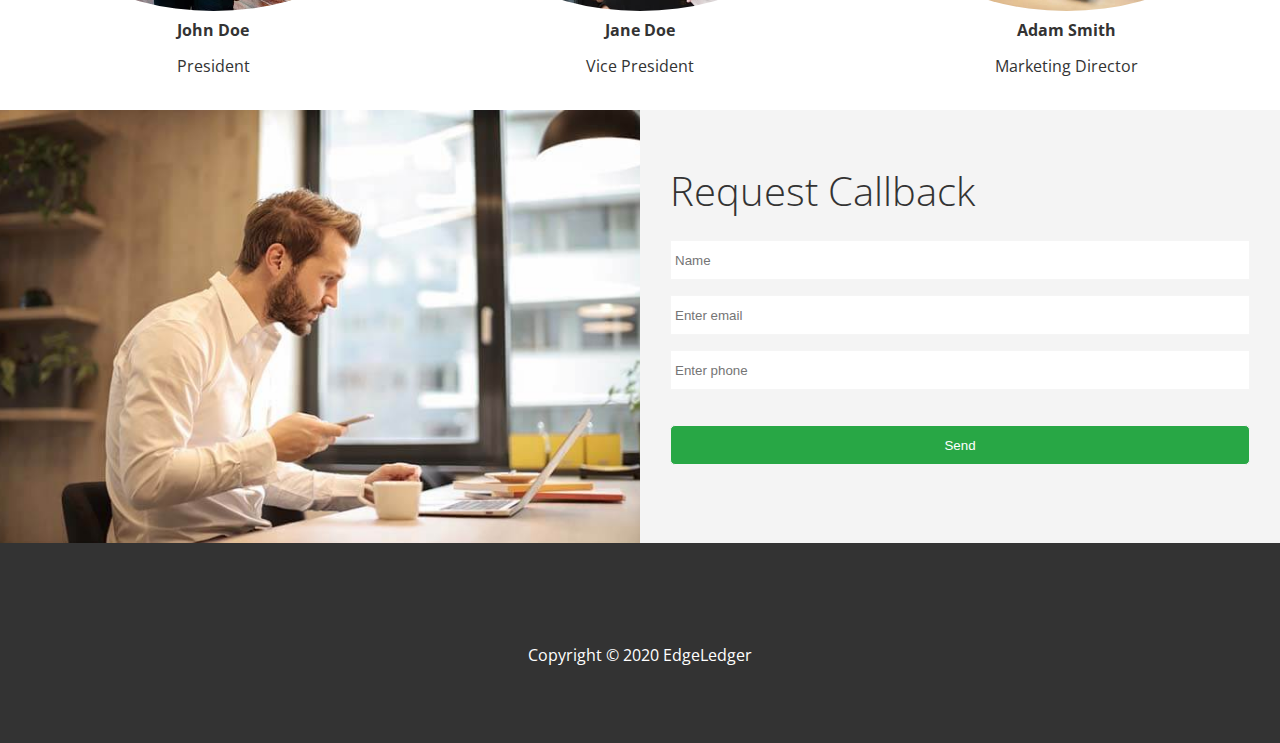
==== commit 95356c75: "add a blog page." ====
--- a/index.html
+++ b/index.html
@@ -125,7 +125,7 @@
             <h4>April 16 2022</h4>
             <h2>Blog Post One</h2>
             <p>Lorem ipsum dolor sit amet consectetur adipisicing elit. At, ipsam fugiat placeat assumenda itaque ab et consequatur quibusdam optio qui delectus beatae blanditiis laborum cumque necessitatibus dolorem nisi similique sed.</p>
-            <a href="#" class="btn btn-outline">
+            <a href="blog.html" class="btn btn-outline">
               <i class="fas fa-chevron"></i>
               Read Our Blog
             </a>
@@ -175,7 +175,7 @@
             <form action="" class="callback-form">
               <div class="form-control">
                 <label for="name "></label>
-                <input type="text" name="name" id="name" placeholder="name">
+                <input type="text" name="name" id="name" placeholder="Name">
               </div>
               <div class="form-control">
                 <label for="email "></label>
--- a/css/style.css
+++ b/css/style.css
@@ -110,6 +110,10 @@
   z-index: 10;
 }
 
+.hero.blog {
+  background: url('../img/home/blog.jpg') no-repeat center center/cover;
+}
+
 /* Icons */
 .icons {
   padding: 30px;
@@ -190,3 +194,32 @@
 .footer .social > *{
   margin-right: 30px;
 }
+
+
+/* Mobil */
+@media(max-width: 768px) {
+  .navbar {
+    flex-direction: column;
+    height: 120px;
+    padding: 20px;
+  }
+
+  .navbar a {
+    padding: 10px 10px;
+    margin: 0 3px;
+  }
+
+  .flex-items {
+    flex-direction: column;
+  }
+
+  .flex-columns .column,
+  .flex-grid .column {
+    flex: 100%;
+    max-width: 100%;
+  }
+
+  .team img {
+    width: 70%;
+  }
+}